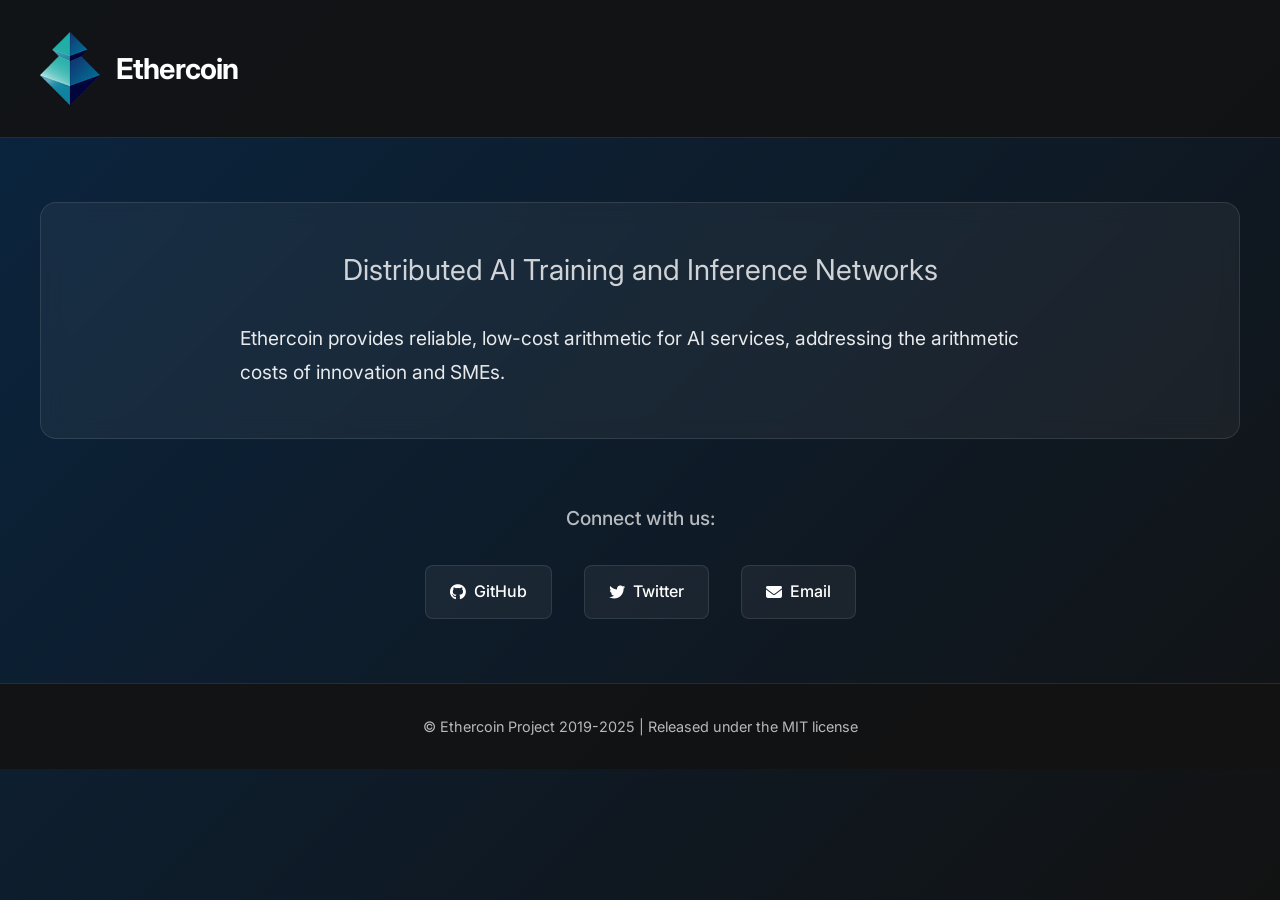
==== index.html @ ca05fbed "Add files via upload" ====
<!DOCTYPE html>
<html lang="en">
<head>
  <meta charset="UTF-8">
  <meta name="viewport" content="width=device-width, initial-scale=1.0">
  <title>Ethercoin - Distributed AI Networks</title>
  <link rel="stylesheet" href="style.css">
  <link href="https://fonts.googleapis.com/css2?family=Inter:wght@400;500;700&display=swap" rel="stylesheet">
  <link rel="stylesheet" href="https://cdnjs.cloudflare.com/ajax/libs/font-awesome/6.4.0/css/all.min.css">
</head>
<body>
  <header>
    <div class="header-content">
      <a href="https://ethercoin.org" class="logo-link">
        <img src="Ethercoin_LOGO.png" alt="Ethercoin Logo" class="logo">
        <h1>Ethercoin</h1>
      </a>
    </div>
  </header>

  <main>
    <section class="intro">
      <h2 class="tagline">Distributed AI Training and Inference Networks</h2>
      <p>Ethercoin provides reliable, low-cost arithmetic for AI services, addressing the arithmetic costs of innovation and SMEs.</p>
    </section>

    <section class="social-links">
      <h3>Connect with us:</h3>
      <ul>
        <li>
          <a href="https://github.com/ethercoincom" target="_blank">
            <i class="fab fa-github"></i>
            GitHub
          </a>
        </li>
        <li>
          <a href="https://x.com/ethercoinorg" target="_blank">
            <i class="fab fa-twitter"></i>
            Twitter
          </a>
        </li>
        <li>
          <a href="mailto:press@ethercoin.org">
            <i class="fas fa-envelope"></i>
            Email
          </a>
        </li>
      </ul>
    </section>
  </main>

  <footer>
    <div class="footer-content">
      <p>© Ethercoin Project 2019-2025 | Released under the MIT license</p>
    </div>
  </footer>
</body>
</html>
---- style.css ----
/* General Styles */
body {
  font-family: 'Inter', -apple-system, BlinkMacSystemFont, sans-serif;
  line-height: 1.6;
  margin: 0;
  padding: 0;
  background: linear-gradient(135deg, #0a2540 0%, #121212 100%);
  color: #ffffff;
  min-height: 100vh;
}

/* Header Styles */
header {
  padding: 2rem;
  background: rgba(18, 18, 18, 0.9);
  border-bottom: 1px solid rgba(255, 255, 255, 0.1);
}

.header-content {
  max-width: 1200px;
  margin: 0 auto;
  display: flex;
  align-items: center;
  gap: 2rem;
}

.logo-link {
  display: flex;
  align-items: center;
  gap: 1rem;
  text-decoration: none;
  transition: opacity 0.3s ease;
}

.logo-link:hover {
  opacity: 0.8;
}

.logo {
  max-width: 60px;
  height: auto;
}

h1 {
  font-size: 1.8rem;
  font-weight: 700;
  color: #ffffff;
  margin: 0;
  letter-spacing: -0.03em;
}

.tagline {
  font-size: 1.8rem;
  color: rgba(255, 255, 255, 0.8);
  margin: 0 0 2rem 0;
  font-weight: 400;
  text-align: center;
  line-height: 1.3;
  max-width: 800px;
  margin-left: auto;
  margin-right: auto;
}

/* Main Content Styles */
main {
  max-width: 1200px;
  margin: 2rem auto;
  padding: 0 2rem;
}

.intro {
  background: rgba(255, 255, 255, 0.05);
  padding: 3rem;
  border-radius: 16px;
  margin: 4rem 0;
  backdrop-filter: blur(10px);
  border: 1px solid rgba(255, 255, 255, 0.1);
}

.intro p {
  font-size: 1.2rem;
  line-height: 1.8;
  color: rgba(255, 255, 255, 0.9);
  max-width: 800px;
  margin: 0 auto;
}

/* Social Links Styles */
.social-links {
  text-align: center;
  margin-top: 4rem;
}

.social-links h3 {
  font-size: 1.2rem;
  margin-bottom: 2rem;
  color: rgba(255, 255, 255, 0.7);
  font-weight: 500;
}

.social-links ul {
  list-style: none;
  padding: 0;
  display: flex;
  justify-content: center;
  gap: 2rem;
}

.social-links a {
  text-decoration: none;
  color: #ffffff;
  font-weight: 500;
  transition: all 0.3s ease;
  display: flex;
  align-items: center;
  gap: 0.5rem;
  padding: 0.8rem 1.5rem;
  border-radius: 8px;
  background: rgba(255, 255, 255, 0.05);
  border: 1px solid rgba(255, 255, 255, 0.1);
}

.social-links a:hover {
  background: rgba(255, 255, 255, 0.1);
  transform: translateY(-2px);
}

.social-links a svg {
  width: 20px;
  height: 20px;
}

/* Footer Styles */
footer {
  padding: 2rem;
  background: rgba(18, 18, 18, 0.9);
  border-top: 1px solid rgba(255, 255, 255, 0.1);
  margin-top: 4rem;
}

.footer-content {
  max-width: 1200px;
  margin: 0 auto;
  text-align: center;
  color: rgba(255, 255, 255, 0.7);
  font-size: 0.9rem;
}

.footer-content p {
  margin: 0;
  line-height: 1.5;
}

/* Responsive Styles */
@media (max-width: 768px) {
  h1 {
    font-size: 2.5rem;
  }
  
  h2 {
    font-size: 1.5rem;
  }
  
  .social-links ul {
    flex-direction: column;
    gap: 1rem;
  }
  
  .intro {
    padding: 2rem;
    margin: 2rem 0;
  }
}
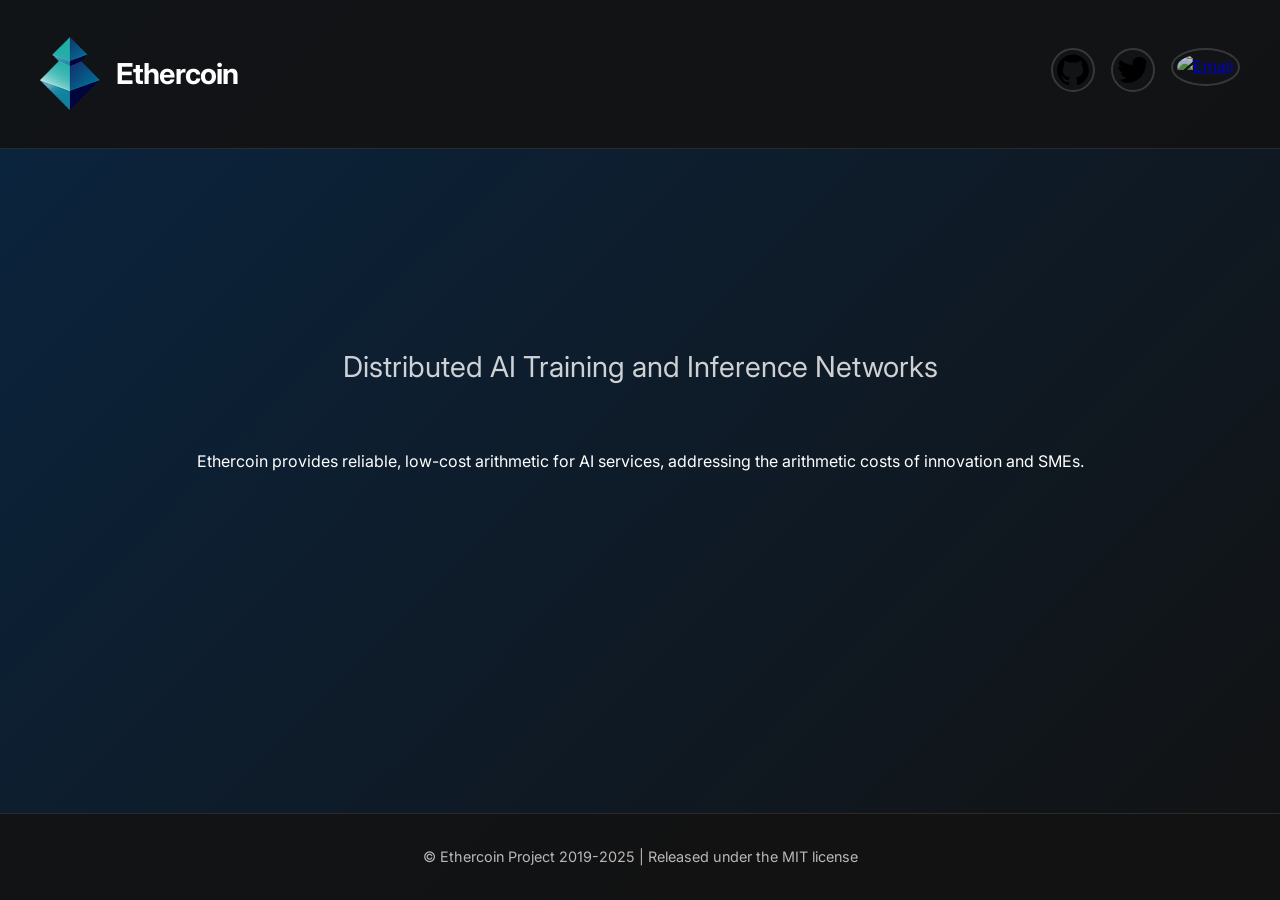
==== commit b1e311e3: "Add files via upload" ====
--- a/index.html
+++ b/index.html
@@ -4,9 +4,9 @@
   <meta charset="UTF-8">
   <meta name="viewport" content="width=device-width, initial-scale=1.0">
   <title>Ethercoin - Distributed AI Networks</title>
+  <link rel="icon" type="image/png" href="Ethercoin_LOGO.png">
   <link rel="stylesheet" href="style.css">
   <link href="https://fonts.googleapis.com/css2?family=Inter:wght@400;500;700&display=swap" rel="stylesheet">
-  <link rel="stylesheet" href="https://cdnjs.cloudflare.com/ajax/libs/font-awesome/6.4.0/css/all.min.css">
 </head>
 <body>
   <header>
@@ -15,6 +15,25 @@
         <img src="Ethercoin_LOGO.png" alt="Ethercoin Logo" class="logo">
         <h1>Ethercoin</h1>
       </a>
+      <section class="social-links">
+        <ul>
+          <li>
+            <a href="https://github.com/ethercoincom" target="_blank">
+              <img src="github-icon.svg" alt="GitHub" class="social-icon">
+            </a>
+          </li>
+          <li>
+            <a href="https://x.com/ethercoinorg" target="_blank">
+              <img src="twitter-icon.svg" alt="Twitter" class="social-icon">
+            </a>
+          </li>
+          <li>
+            <a href="mailto:press@ethercoin.org">
+              <img src="email-icon.svg" alt="Email" class="social-icon">
+            </a>
+          </li>
+        </ul>
+      </section>
     </div>
   </header>
 
@@ -22,30 +41,6 @@
     <section class="intro">
       <h2 class="tagline">Distributed AI Training and Inference Networks</h2>
       <p>Ethercoin provides reliable, low-cost arithmetic for AI services, addressing the arithmetic costs of innovation and SMEs.</p>
-    </section>
-
-    <section class="social-links">
-      <h3>Connect with us:</h3>
-      <ul>
-        <li>
-          <a href="https://github.com/ethercoincom" target="_blank">
-            <i class="fab fa-github"></i>
-            GitHub
-          </a>
-        </li>
-        <li>
-          <a href="https://x.com/ethercoinorg" target="_blank">
-            <i class="fab fa-twitter"></i>
-            Twitter
-          </a>
-        </li>
-        <li>
-          <a href="mailto:press@ethercoin.org">
-            <i class="fas fa-envelope"></i>
-            Email
-          </a>
-        </li>
-      </ul>
     </section>
   </main>
 
--- a/style.css
+++ b/style.css
@@ -7,6 +7,8 @@
   background: linear-gradient(135deg, #0a2540 0%, #121212 100%);
   color: #ffffff;
   min-height: 100vh;
+  display: flex;
+  flex-direction: column;
 }
 
 /* Header Styles */
@@ -21,6 +23,7 @@
   margin: 0 auto;
   display: flex;
   align-items: center;
+  justify-content: space-between;
   gap: 2rem;
 }
 
@@ -52,7 +55,7 @@
 .tagline {
   font-size: 1.8rem;
   color: rgba(255, 255, 255, 0.8);
-  margin: 0 0 2rem 0;
+  margin: 0 0 4rem 0;
   font-weight: 400;
   text-align: center;
   line-height: 1.3;
@@ -69,65 +72,41 @@
 }
 
 .intro {
-  background: rgba(255, 255, 255, 0.05);
-  padding: 3rem;
-  border-radius: 16px;
-  margin: 4rem 0;
-  backdrop-filter: blur(10px);
-  border: 1px solid rgba(255, 255, 255, 0.1);
-}
-
-.intro p {
-  font-size: 1.2rem;
-  line-height: 1.8;
-  color: rgba(255, 255, 255, 0.9);
-  max-width: 800px;
-  margin: 0 auto;
+  padding: 15vh 0 2rem 0;
+  margin: 2rem 0;
+  text-align: center;
 }
 
 /* Social Links Styles */
 .social-links {
-  text-align: center;
-  margin-top: 4rem;
-}
-
-.social-links h3 {
-  font-size: 1.2rem;
-  margin-bottom: 2rem;
-  color: rgba(255, 255, 255, 0.7);
-  font-weight: 500;
+  margin-left: auto;
+  position: relative;
+  z-index: 1;
 }
 
 .social-links ul {
   list-style: none;
   padding: 0;
   display: flex;
-  justify-content: center;
-  gap: 2rem;
+  gap: 1rem;
 }
 
-.social-links a {
-  text-decoration: none;
-  color: #ffffff;
-  font-weight: 500;
-  transition: all 0.3s ease;
-  display: flex;
-  align-items: center;
-  gap: 0.5rem;
-  padding: 0.8rem 1.5rem;
-  border-radius: 8px;
-  background: rgba(255, 255, 255, 0.05);
-  border: 1px solid rgba(255, 255, 255, 0.1);
+.social-icon {
+  width: 32px;
+  height: 32px;
+  transition: all 0.2s ease;
+  filter: brightness(0.8);
+  border: 2px solid rgba(255, 255, 255, 0.2);
+  border-radius: 50%;
+  padding: 4px;
 }
 
-.social-links a:hover {
-  background: rgba(255, 255, 255, 0.1);
-  transform: translateY(-2px);
-}
-
-.social-links a svg {
-  width: 20px;
-  height: 20px;
+.social-icon:hover {
+  transform: scale(1.1);
+  filter: brightness(1.2);
+  border-color: rgba(255, 255, 255, 0.8);
+  box-shadow: 0 0 8px rgba(255, 255, 255, 0.4);
+  opacity: 0.8;
 }
 
 /* Footer Styles */
@@ -135,7 +114,7 @@
   padding: 2rem;
   background: rgba(18, 18, 18, 0.9);
   border-top: 1px solid rgba(255, 255, 255, 0.1);
-  margin-top: 4rem;
+  margin-top: auto;
 }
 
 .footer-content {
@@ -153,21 +132,46 @@
 
 /* Responsive Styles */
 @media (max-width: 768px) {
+  header {
+    padding: 1rem;
+  }
+
+  .header-content {
+    flex-direction: column;
+    align-items: flex-start;
+    gap: 1rem;
+  }
+
   h1 {
-    font-size: 2.5rem;
+    font-size: 2rem;
   }
   
   h2 {
     font-size: 1.5rem;
+    margin-bottom: 2rem;
   }
   
+  .social-links {
+    margin-left: 0;
+    width: 100%;
+  }
+
   .social-links ul {
-    flex-direction: column;
-    gap: 1rem;
+    flex-direction: row;
+    justify-content: flex-start;
+    gap: 1.5rem;
   }
-  
+
+  main {
+    padding: 0 1rem;
+  }
+
   .intro {
-    padding: 2rem;
-    margin: 2rem 0;
+    padding: 10vh 0 2rem 0;
+    margin: 1rem 0;
+  }
+
+  footer {
+    padding: 1rem;
   }
 }
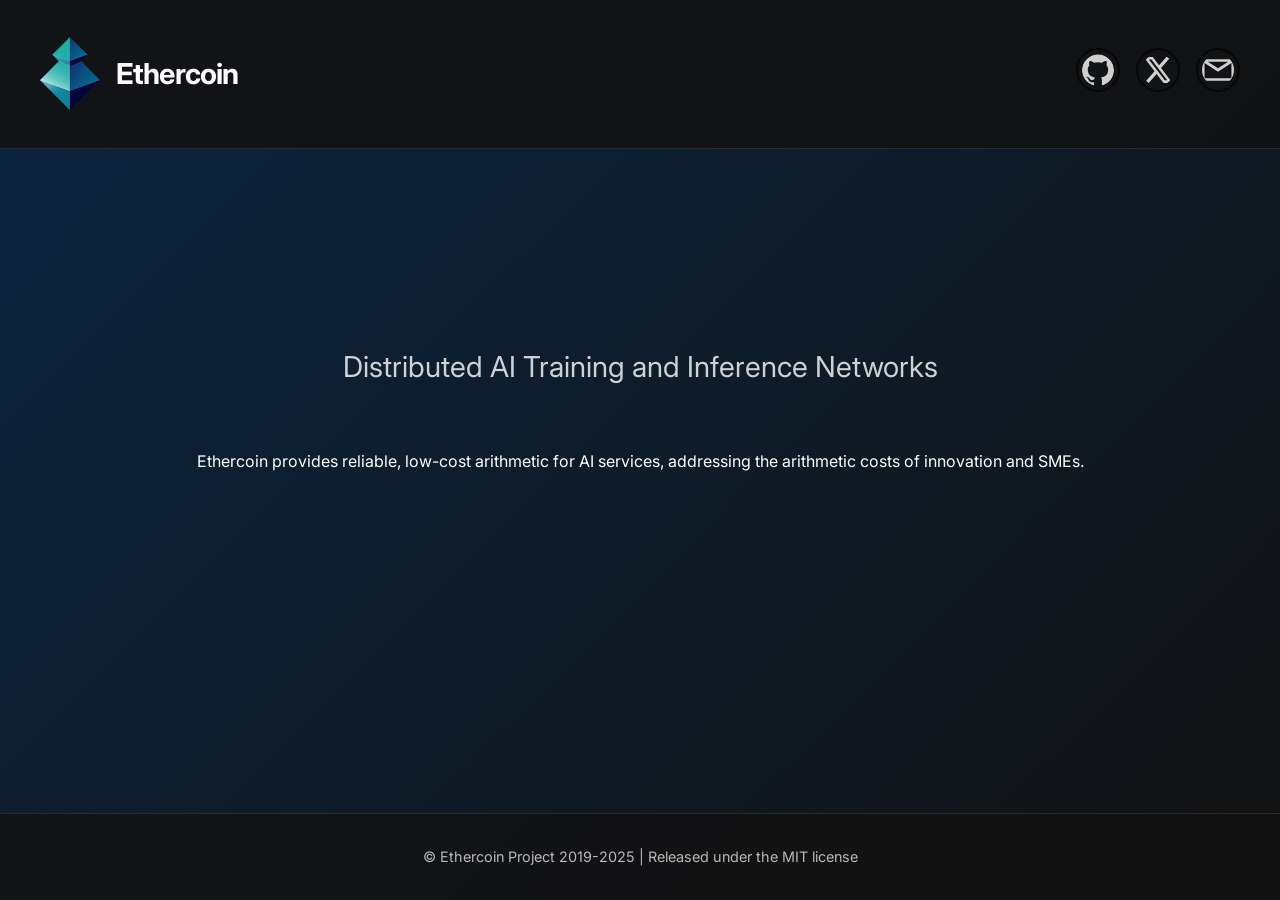
==== commit 5bc810d9: "Add files via upload" ====
--- a/index.html
+++ b/index.html
@@ -24,7 +24,7 @@
           </li>
           <li>
             <a href="https://x.com/ethercoinorg" target="_blank">
-              <img src="twitter-icon.svg" alt="Twitter" class="social-icon">
+              <img src="[data-uri]" alt="Twitter" class="social-icon">
             </a>
           </li>
           <li>
--- a/style.css
+++ b/style.css
@@ -95,8 +95,114 @@
   width: 32px;
   height: 32px;
   transition: all 0.2s ease;
-  filter: brightness(0.8);
-  border: 2px solid rgba(255, 255, 255, 0.2);
+  filter: invert(1);
+  opacity: 0.8;
+}
+
+.social-icon:hover {
+  opacity: 1;
+  transform: scale(1.1);
+  filter: invert(1) drop-shadow(0 0 4px rgba(255, 255, 255, 0.8));
+}
+/* General Styles */
+body {
+  font-family: 'Inter', -apple-system, BlinkMacSystemFont, sans-serif;
+  line-height: 1.6;
+  margin: 0;
+  padding: 0;
+  background: linear-gradient(135deg, #0a2540 0%, #121212 100%);
+  color: #ffffff;
+  min-height: 100vh;
+  display: flex;
+  flex-direction: column;
+}
+
+/* Header Styles */
+header {
+  padding: 2rem;
+  background: rgba(18, 18, 18, 0.9);
+  border-bottom: 1px solid rgba(255, 255, 255, 0.1);
+}
+
+.header-content {
+  max-width: 1200px;
+  margin: 0 auto;
+  display: flex;
+  align-items: center;
+  justify-content: space-between;
+  gap: 2rem;
+}
+
+.logo-link {
+  display: flex;
+  align-items: center;
+  gap: 1rem;
+  text-decoration: none;
+  transition: opacity 0.3s ease;
+}
+
+.logo-link:hover {
+  opacity: 0.8;
+}
+
+.logo {
+  max-width: 60px;
+  height: auto;
+}
+
+h1 {
+  font-size: 1.8rem;
+  font-weight: 700;
+  color: #ffffff;
+  margin: 0;
+  letter-spacing: -0.03em;
+}
+
+.tagline {
+  font-size: 1.8rem;
+  color: rgba(255, 255, 255, 0.8);
+  margin: 0 0 4rem 0;
+  font-weight: 400;
+  text-align: center;
+  line-height: 1.3;
+  max-width: 800px;
+  margin-left: auto;
+  margin-right: auto;
+}
+
+/* Main Content Styles */
+main {
+  max-width: 1200px;
+  margin: 2rem auto;
+  padding: 0 2rem;
+}
+
+.intro {
+  padding: 15vh 0 2rem 0;
+  margin: 2rem 0;
+  text-align: center;
+}
+
+/* Social Links Styles */
+.social-links {
+  margin-left: auto;
+  position: relative;
+  z-index: 1;
+}
+
+.social-links ul {
+  list-style: none;
+  padding: 0;
+  display: flex;
+  gap: 1rem;
+}
+
+.social-icon {
+  width: 32px;
+  height: 32px;
+  transition: all 0.2s ease;
+  filter: invert(1);
+  border: 2px solid rgba(255, 255, 255, 0.8);
   border-radius: 50%;
   padding: 4px;
 }
